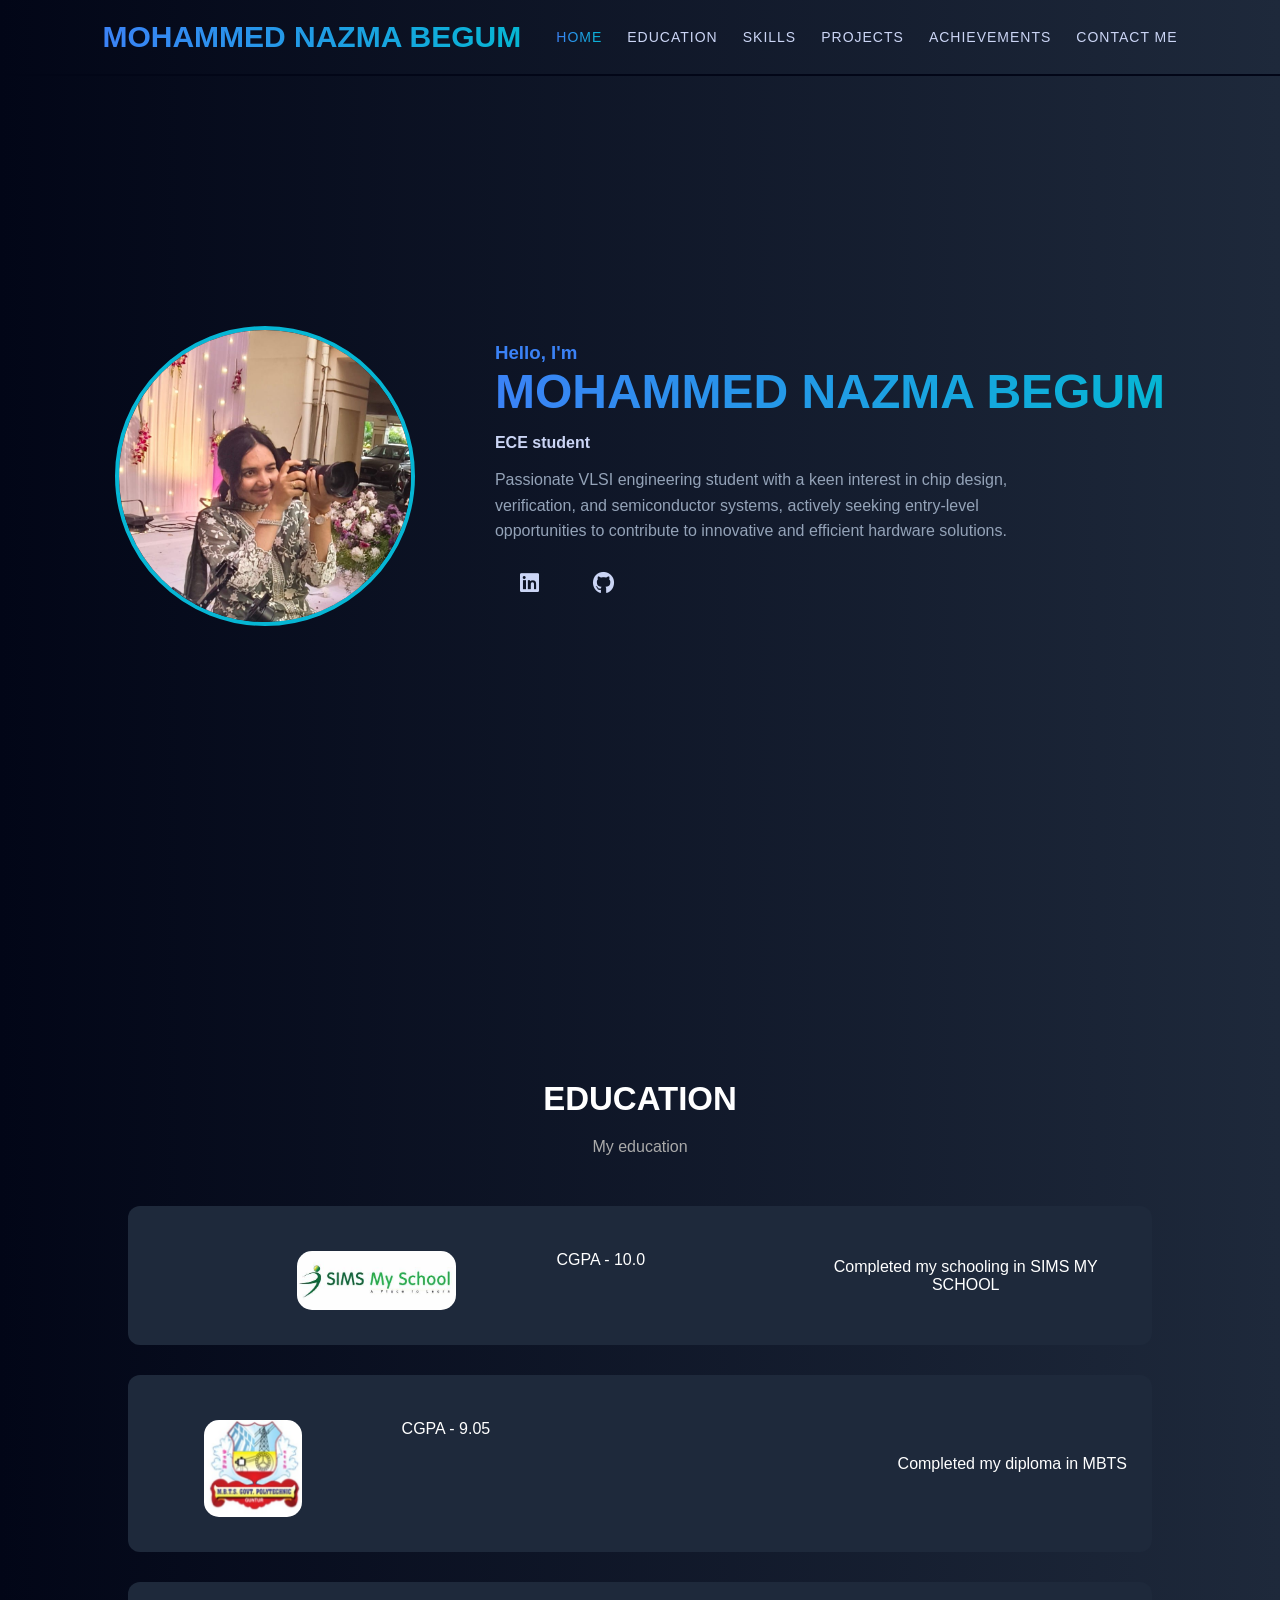
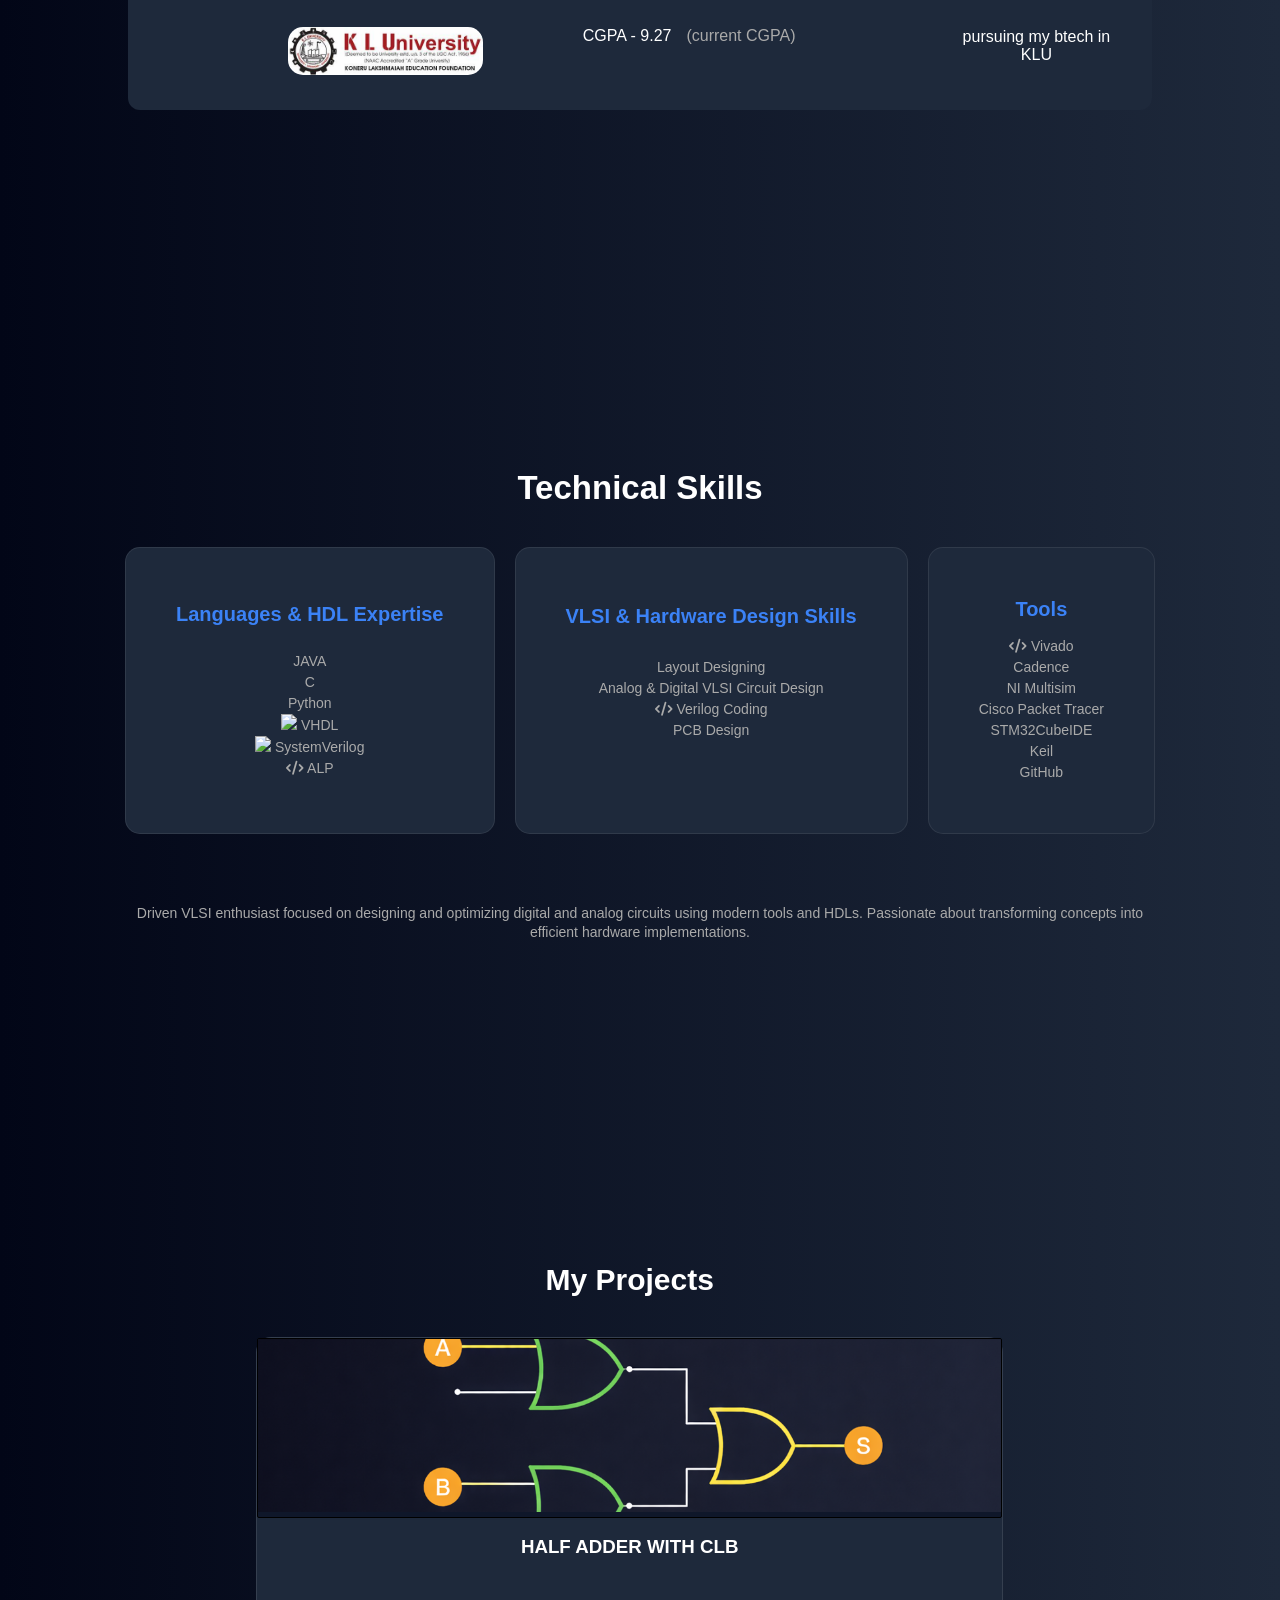
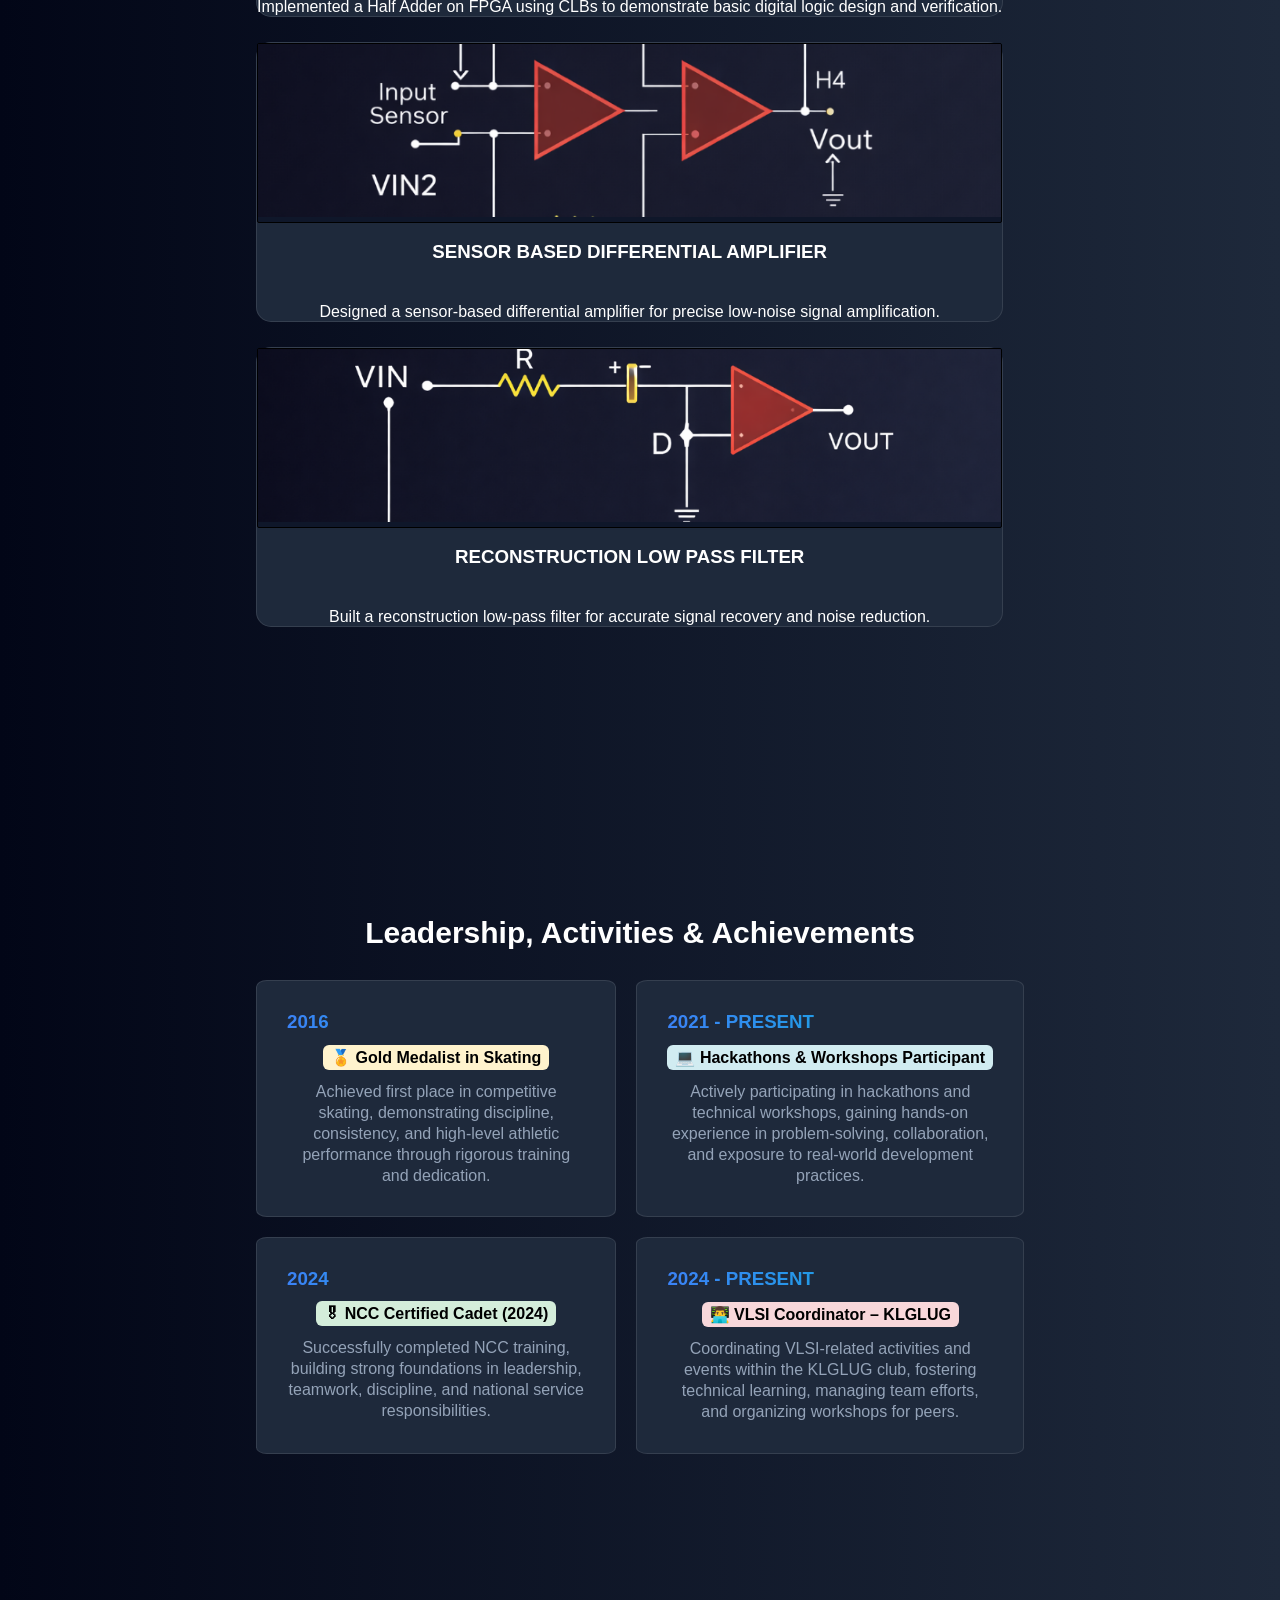
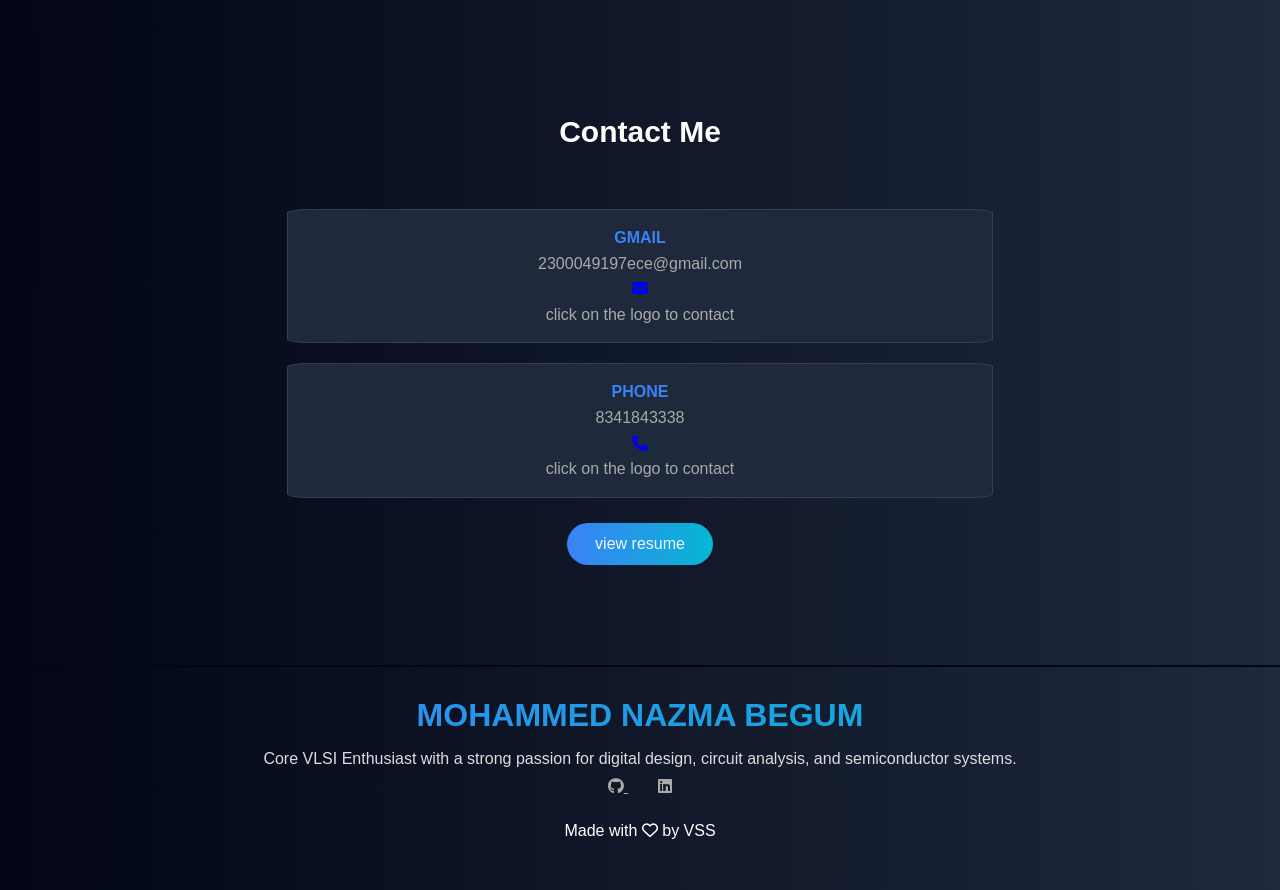
==== nazma_portfolio.html @ 4ebdf6dd "Added all the files" ====
<!DOCTYPE html>
<html lang="en">
<head>
    <meta charset="UTF-8">
    <meta name="viewport" content="width=device-width, initial-scale=1.0">
    <link rel="stylesheet" href="nazma_portfolioo.css">
     <link rel="stylesheet"
    href="https://cdnjs.cloudflare.com/ajax/libs/font-awesome/6.5.0/css/all.min.css">
    <link rel="stylesheet"
    href="https://cdn.jsdelivr.net/gh/devicons/devicon@latest/devicon.min.css">
    <title>Mohammed Nazma Begum</title>
</head>
<body>
<!-- NAVBAR -->
<header class="navbar">
    <div class="logo"><h2>MOHAMMED NAZMA BEGUM</h2></div>
        <ul>
            <li><a href="#access_home"> HOME </a></li>
            <li><a href="#access_education"> EDUCATION </a></li>
            <li><a href="#access_skills"> SKILLS </a></li>
            <li><a href="#access_projects"> PROJECTS </a></li>
            <li><a href="#access_achievements"> ACHIEVEMENTS </a></li>
            <li> <a href="#access_contact"> CONTACT ME </a></li>
        </ul>
    </header>
    
    <!--HOME SECTION -->
    <section id="access_home">
        <section class="home">
            <div class="home-container">
                <div class="home-img"> 
                    <img src="nazma_profile.jpg" alt="profile"> 
                </div>
                <div class="home-text">
                    <h3>Hello, I'm</h3>
                    <h1>MOHAMMED NAZMA BEGUM</h1>
                    <h4>ECE student</h4>
                        <p>
                            Passionate VLSI engineering student with a keen interest in 
                                chip design, verification, and semiconductor systems, actively seeking entry-level opportunities to 
                            contribute to innovative and efficient hardware solutions.
                        </p>
                        <div class="social-icons">
                            <a href="https://www.linkedin.com/in/nazma-begum-mohammed-0b835733a/" target="_main"><i class="fa-brands fa-linkedin"></i></a>
                            <a href="https://github.com/Nazma2005" target="_main"><i class="fab fa-github"></i></a>
                        </div>
                    </div>
            </div>
        </section>
    </section>

    <!--EDUCATION SECTION -->
    <section id="access_education">
        <section class="EDUCATION">
            <div class="education-title"><h2> EDUCATION </h2></div>
            <div class="desc">
                <p>My education</p>
            </div>
            <div class="education-container">
                <!--school-->
                <div class="education-card">
                    <div class="left">
                        <img src="sims my school.jpg" class="education-logo">
                        <br>
                        <p> CGPA - 10.0 </p>
                    </div>
                    <div class="content">
                        <p> Completed my schooling in SIMS MY SCHOOL </p>
                    </div>
                </div>
                <!--diploma-->
                <div class="education-card">
                    <div class="left">
                        <img src="mbts-logo.jpg" class="education-logo">
                        <br>
                           <p> CGPA - 9.05 </p>
                    </div>
                    <div class="content">Completed my diploma in MBTS</div>
                </div>
                <!--BTECH-->
                <div class="education-card">
                    <div class="left">
                        <img src="OIP.jpg" class="education-logo">
                        <br>
                           <p> CGPA - 9.27 </p>
                           <P style="color: #aaa"> (current CGPA) </P>
                    </div>
                    <div class="content">
                        <p> pursuing my btech in KLU </p>
                    </div>
                </div>
            </div>
        </section>
    </section>

    <!--SKILLS SECTION-->
    <section id="access_skills">
        <div class="skills">
                <div class="skills-title"><h2>Technical Skills</h2> </div>
                <div class="skill-container">
                    <!--Languages & HDL Expertise-->
                    <div class="skill-card">
                        <h3>Languages & HDL Expertise</h3>
                        <div class="skill-items">
                            <p><i class="devicon-java-plain colored"></i> JAVA</p>
                                <p><i class="devicon-c-plain colored"></i> C</p>
                                <p><i class="devicon-python-plain colored"></i> Python</p>
                                <p><img src="https://img.icons8.com/color/48/circuit.png" width="20"/> VHDL</p>
<p><img src="https://img.icons8.com/color/48/processor.png" width="20"/> SystemVerilog</p>
<p><i class="fa-solid fa-code"></i> ALP</p>
                        </div>
                    </div>
                    <!--VLSI AND HARDWARE DESIGN SKILLS-->
                    <div class="skill-card">
                        <h3>VLSI & Hardware Design Skills</h3>
                        <div class="skill-items1">
                            <p><i class="devicon-photoshop-plain colored"></i> Layout Designing</p>
<p><i class="devicon-electron-original colored"></i> Analog & Digital VLSI Circuit Design</p>
<p> <i class="fa-solid fa-code"></i> Verilog Coding</p>
<p><i class="devicon-arduino-plain colored"></i> PCB Design</p>
                        </div>
                    </div>
                    <!--TOOLS-->
                    <div class="skill-card">
                        <h3> Tools </h3>
                        <div class="skill-items">
                            <p><i class="fa-solid fa-code"></i> Vivado</p>
<p><i class="devicon-c-plain colored"></i> Cadence</p>
<p><i class="devicon-electron-original colored"></i> NI Multisim</p>
<p><i class="devicon-networkx-plain colored"></i> Cisco Packet Tracer</p>
<p><i class="devicon-embeddedc-plain colored"></i> STM32CubeIDE</p>
<p><i class="devicon-cplusplus-plain colored"></i> Keil</p>
<p><i class="devicon-github-original colored"></i> GitHub</p>
                        </div>
                    </div>
                </div>
                <div class="descskills"><p>
                    Driven VLSI enthusiast focused on designing and optimizing 
                    digital and analog circuits using modern tools and HDLs. Passionate about 
                    transforming concepts into efficient hardware implementations.
                </p></div>
        </div>
    </section>
    <!--PROJECTS SECTION -->
    <section id = "access_projects">
        <div class="projects">
            <h2> My Projects </h2>
            <div class="projects-container">
                <!--Project 1-->
                <div class="project-card">
                    <div class="project-cardimage">
                        <img src="half_adder.png" alt="half_adder">
                    </div>
                    <br>
                    <h3> HALF ADDER WITH CLB </h3>
                    <p>Implemented a Half Adder on FPGA using CLBs to 
                        demonstrate basic digital logic design and verification.</p>
                </div>
                <!--Project 2-->
                <div class="project-card">
                    <div class="project-cardimage">
                        <img src="sensor_based_amplifier.png">
                    </div>
                    <br>
                    <h3>SENSOR BASED DIFFERENTIAL AMPLIFIER</h3>
                    <p>Designed a sensor-based differential 
                        amplifier for precise low-noise signal amplification.</p>
                </div>
                <!--Project 3-->
                <div class="project-card" style="margin-bottom: 200px;">
                    <div class="project-cardimage">
                        <img src="reconstruction_low_pass_filter.png">
                    </div>
                    <br>
                    <h3> RECONSTRUCTION LOW PASS FILTER </h3>
                    <p>
                        Built a reconstruction low-pass filter 
                        for accurate signal recovery and noise reduction.
                    </p>
                </div>
            </div>
        </div>
    </section>
    <!--ACHIEVEMENTS SECTION-->
    <section id="access_achievements">
        <div class="achievements">
            <h2>Leadership, Activities & Achievements</h2>
            <div class="achievements-container">
                <!--achievemnet-1-->
                <div class="achievement-card">
                    <h3> 2016 </h3>
                    <span class="highlight1">🏅 Gold Medalist in Skating</span>
                    <br>
                    <p>Achieved first place in competitive skating, 
                        demonstrating discipline, consistency, and high-level athletic performance 
                        through rigorous training and dedication.
                    </p>
                </div>
                <!--achievement-2-->
                <div class="achievement-card">
                    <h3> 2021 - PRESENT</h3>
                    <span class="highlight2">💻 Hackathons & Workshops Participant </span>
                    <br>
                    <p>Actively participating in hackathons and technical workshops, 
                        gaining hands-on experience in problem-solving, collaboration, 
                        and exposure to real-world development practices.</p>
                </div>
                <div class="achievement-card">
                    <h3>2024</h3>
                    <span class="highlight3"> 🎖 NCC Certified Cadet (2024)</span>
                    <br>
                    <p>
                        Successfully completed NCC training, building strong foundations 
                        in leadership, teamwork, discipline, 
                        and national service responsibilities.
                    </p>
                </div>
                <div class="achievement-card">
                    <h3>2024 - PRESENT</h3>
                    <span class="highlight4">👨‍💻 VLSI Coordinator – KLGLUG </span>
                    <br>
                    <p>
                        Coordinating VLSI-related activities and events within the 
                        KLGLUG club, fostering technical learning, managing team efforts, 
                        and organizing workshops for peers.
                    </p>
                </div>
            </div>
        </div>
    </section>
    <!--CONTACT ME-->
    <section id="access_contact">
        <div class="contact">
            <h2>Contact Me</h2>
            <div class="contactcontainer">
                <div class="contact-card">
                    <div class="contact-details">
                        <h4>GMAIL</h4>
                        <p style="color: #aaa;">2300049197ece@gmail.com </p>
                    </div>
                    <a href="mailto:2300049197ece@gmail.com" target="_blank" class="real-contact">
                        <i class="fa-solid fa-envelope"></i>
                    </a>
                    <br>
                    <p style="color: #aaa;">click on the logo to contact</p>
                </div>
                <div class="contact-card">
                    <div class="contact-details">
                        <h4>PHONE</h4>
                        <p style="color: #aaa">8341843338</p>
                    </div>
                    <a href="tel:8341843338" target="_blank" class="real-contact">
                        <i class="fa-solid fa-phone"></i>
                    </a>
                    <br>
                    <p style="color: #aaa;">click on the logo to contact</p>
                </div>
            </div>
            <a href="nazma.pdf" target="_blank" class="view-resume">view resume</a>
        </div>
    </section>
    
    <!--FOOTER SECTION-->
    <section class="footer">
        <div class="footer-content">
            <h3>MOHAMMED NAZMA BEGUM</h3>
            <P>Core VLSI Enthusiast with a strong passion for digital design, circuit analysis, 
                and semiconductor systems.</P>
                <a href="https://github.com/Nazma2005" class="footer-link" target="_blank">
                     <i class="fa-brands fa-github"></i>
                </a>
                <a href="https://www.linkedin.com/in/nazma-begum-mohammed-0b835733a/" target="_blank" class="footer-link">
                    <i class="fa-brands fa-linkedin"></i>
                </a>
        </div>
        <div class="finishing-touch">
            <p> Made with <i class="fa-regular fa-heart"></i> by VSS </p>
        </div>
    </section>


    <script src="script.js"></script>
</body>
</html>
---- nazma_portfolioo.css ----
* {
    margin: 0;
    padding: 0;
    font-family: Arial, Helvetica, sans-serif;
    box-sizing: border-box;
    /* color: white; */
}

/* img {
    max-width: 100%;
    height: auto;
    display: block;
} */

html, body {
    overflow-x: hidden; /* Prevents horizontal scrolling */
    width: 100%;
}

body {
    padding-top: 100px; /*padding top for each page*/
    background: linear-gradient(90deg, #020617, #1e293b);
    color: white;
    min-height: 100vh;
}

.navbar {
    position: fixed;
    top: 0;
    left: 0;
    width: 100%;
    justify-content: space-between;
    display: flex;
    align-items: center;
    padding: 20px 8%;
    border-bottom:2px solid #020617;
    margin-right: auto;
}

.logo {
    /* margin-bottom: 35px; */
    font-size: 20px;
    font-weight: bold;
    background: linear-gradient(90deg,#3b82f6,#06b6d4);
    -webkit-background-clip: text;
    -webkit-text-fill-color: transparent;
    white-space: nowrap;
}

.navbar ul {
    display: flex;
    list-style: none;
    gap: 25px;
    font-size: 14px;
}

.navbar ul a {
    text-decoration: none;
    color: #cbd5f5;
    white-space: nowrap;
    letter-spacing: 1px;
}

.navbar ul a:hover {
    background: linear-gradient(90deg,#3b82f6,#06b6d4);
    -webkit-background-clip: text;
    -webkit-text-fill-color: transparent;
    /* transition: 1s; */
}


/* HOME */
.home {
    height: 95vh;
    display: flex;
    align-items: center;
    justify-content: center;/*justofying all the content in .home*/
    /* gap: 80px;
    padding: 40px; */
}
.home-container {
   display: flex;
   align-items: center;
   gap: 80px;
   padding: 40px;
   margin-bottom: 100px;
   /* padding-bottom: 120px; */
   /* padding-left: 180px; */
   /* line-height: 1.6; */
}
.home-img img {
    height: 300px;
    width: 300px;
    object-fit: cover;
    border: 4px solid #06b6d4;
    border-radius: 50%;
}
.home-text h3{
    color: #3b82f6;
    margin-top: 10px;
}
.home-text h1 {
    font-size: 48px;
    margin-bottom: 15px;
    background: linear-gradient(90deg,#3b82f6,#06b6d4);
    -webkit-background-clip: text;
    -webkit-text-fill-color: transparent;
}
.home-text h4 {
    color: #cbd5f5;
    margin-bottom: 15px;
}
.home-text p {
    color: #94a3b8;
    line-height: 1.6;
    max-width: 520px;
    /* margin-bottom: 15px; */
}
.social-icons a {
    display: inline;
    gap: 50px;
    margin-left: 25px;
    margin-right: 25px;
    padding-top: 20%; 
    font-size: 22px;
    color: #cbd5f5;
    margin-top: 50px;
    line-height: 3.6;
    transition: 0.4s;
}
.social-icons a:hover {
    color: #06b6d4;
    transform: scale(2.1);
}

/*EDUCATION*/
#access_education {
    height: 100vh;
    justify-content: center;
    display: flex;
    align-items: center;
}
.EDUCATION {
    /* height: auto; */
    padding: 80px 10%;
    text-align:center;
    /* margin-bottom: auto; */
}
.education-title {
    font-size: 22px;
    margin-bottom: 20px;
}
.education-title:hover {
    color: #06b6d4;
    transition: 0.6s;
    transform: scale(1.1);
}
.desc {
    font-size: 16px;
    color: #aaa;
    margin-bottom: 50px;
}
.education-container {
    display: grid; /*every container will be aligned vertically*/
    gap: 10px;
    grid-template-columns: repeat(1,1fr); /*coloumn wise count of cards*/
}
.education-card {
    display: flex;
    align-items: center;
    justify-content: space-between;
    background-color: #1e293b;
    padding: 15px 25px;
    line-height: 1.1;
    gap: 15px;
    margin-bottom: 20px;
    border-radius: 12px;
}
.education-card:hover {
    transform: translateY(-6px);
    box-shadow: 0 0 6px #3b82f6;
    transition: 0.6s;
}
.left {
    display: flex;
    justify-content: center;
    text-align: center;
    gap: 15px;
    margin-top: 30px;
}
.education-logo {
    display: left;
    border-radius: 15px;
    object-fit: cover;
    height: 25%;
    width: 25%;
    margin-bottom: 20px;
    margin-right: 70px;
}
/* SKILLS SECTION */
#access_skills {
    height: 100vh;              /* full screen */
    display: flex;
    align-items: center;        /* vertical center */
    justify-content: center;
    margin-bottom: 100px;
}

.skills {
    padding: 80px 20%;
    text-align: center;
    /* margin-bottom: 200px; */
}
/* .skills { */
    /* font-size: 36px;
    margin-bottom: 50px;
    color: white;
} */
.skill-container {
    display: flex;
    gap: 20px;
    justify-content: center;
}
.skills-title {
    font-size: 22px;
    position: relative;
    margin-bottom: 40px;
    text-align: center;
}
.skills-title:hover {
    color: #06b6d4;
    transition: 0.6s;
    transform: scale(1.1);
}
.skill-card {
    white-space: nowrap;
    display: grid;
    align-items: center;
    background-color: #1e293b;
    padding: 50px;
    border-radius: 15px;
    border: 1px solid rgba(255, 255, 255, 0.08);
    /* justify-content: space-between; */
}
.skill-card:hover {
    transform: translate(-6px);
    box-shadow: 0 0 6px #3b82f6;
    transition: 0.6s;
}
.skill-card h3 {
    color: #3b82f6;
    margin-bottom:15px;
    white-space: nowrap;
    font-size: 20px;
}
.skill-items {
    color: #aaa;
    font-size: 14px;
    font-weight: 450;
    text-shadow: #aaa;
    text-align: center;
    justify-content: space-between;
    line-height: 1.5;
}
.skill-items1 {
    color: #aaa;
    font-size: 14px;
    font-weight: 450;
    text-shadow: #aaa;
    text-align: center;
    justify-content: space-between;
    line-height: 1.5;
    margin-bottom: 35px;
}
.descskills {
    margin-top: 70px;
    color: #aaa;
    line-height: 1.3;
    font-size: 14px;
}
/* PROJECTS SECTION */
#access_projects {
    height: 120vh;
    align-items: center;
    justify-self: center;
    display: flex;
}
.projects {
    padding: 80px 20%;
    text-align: center;
}
.projects h2 {
    margin-top: 100px;
    margin-bottom: 40px;
    font-size: 30px;
}
.projects h2:hover {
    color: #06b6d4;
    transform: scale(1.1);
    transition: 0.6s;
}
.projects-container {
    display: grid;
    gap: 25px;
    grid-template-columns: repeat(1,1fr);
}
.project-cardimage {
    padding: 80px;
}
.project-card {
    background: #1e293b;
    padding-top: 0px;
    border: 1px solid rgba(255,255,255,0.1);
    border-radius: 15px;
    transition: 0.3s;
}
.project-card h3 {
    margin-bottom: 40px;
}
.project-cardimage {
    padding: 0px;
    width: 100%;
    height: 180px;              /* fixed height */
    overflow: hidden;           /* hides overflow */
    border-radius: 2px;
    border: 1px solid black;
    display: flex;
    align-items: center;
    justify-content: center;
    background-color: #0f172a;  /* optional dark bg */
}
.project-cardimage img {
    margin-top: 30px;  
    margin-bottom: 40px; 
    width: 100%;
    height: 100%;
    object-fit: cover;  
}
/* ACHIEVEMENTS SECTION */
#access_achievements {
    height: 100vh;
    /* margin-top: 180px; */
    display: flex;
    justify-content: center;
    align-items: center;
}
.achievements {
    text-align: center;
    padding: 80px 20%;
}
.achievements h2 {
    font-size: 30px;
    margin-bottom: 30px;
}
.achievements h2:hover {
    color: #06b6d4;
    transform: scale(1.1);
    transition: 0.6s;
}
.achievements-container {
    display: grid;
    gap: 20px;
    grid-template-columns: repeat(2,2fr);
}
.achievement-card {
    background-color: #1e293b;
    border: 1px solid rgba(255,255,255,0.1);
    border-radius: 3%;
    padding: 30px;
}
.achievement-card:hover {
    transform: translateY(-6px);
    box-shadow: 0 0 6px #3b82f6;
    transition: 0.6s;
}
.achievement-card h3 {
    background: linear-gradient(90deg,#3b82f6,#06b6d4);
    -webkit-background-clip: text;
    -webkit-text-fill-color: transparent;
    margin-bottom: 15px;
    text-shadow:#06b6d4;
    text-align: left;
}
.highlight1 {
  white-space: nowrap; 
  font-weight: 700; 
  color: black;
  background-color: #fff3cd; /* light yellow */
  padding: 4px 8px;
  border-radius: 6px;
  
}
.highlight2 {
  white-space: nowrap; 
  font-weight: 700; 
  color: black;
  background-color: #d1ecf1; /* light blue */
  padding: 4px 8px;
  border-radius: 6px;
}

.highlight3 {
  white-space: nowrap;  
  font-weight: 700;
  color: black;
  background-color: #d4edda; /* light green */
  padding: 4px 8px;
  border-radius: 6px;
}
.highlight4 {
  white-space: nowrap;  
  font-weight: 700;
  color: black;
  background-color: #f8d7da; /* light red */
  padding: 4px 8px;
  border-radius: 6px;
}
.achievement-card p {
    color: #94a3b8;
    margin-top: 15px;
    line-height: 1.3;
}
/* CONTACT ME */
#access_contact {
    height: 70vh;
    display: flex;
    justify-content: center;
}
.contact {
    text-align: center;
    padding: 80px 20%;
}
.contact h2 {
    font-size: 30px;
    margin-bottom: 60px;
}
.contact h2:hover {
    color: #06b6d4;
    transform: scale(1.1);
    transition: 0.6s;
}
.contactcontainer {
    display: grid;
    gap: 20px;
    grid-template-columns: repeat(1,1fr);
    margin-bottom: 25px;
}
.contact-card {
    line-height: 1.6;
    color: #3b82f6;
    background-color: #1e293b;
    padding-left: 250px;
    padding-top: 15px;
    padding-bottom: 15px;
    padding-right: 250px;
    border: 1px solid rgba(255,255,255,0.1);
    border-radius: 3%;
}
.contact-card a:hover {
    color: #d1ecf1;
    transform: scale(1.1);
    transition: 0.6s;
}
.view-resume {
    display: inline-block;
    text-decoration: none;
    color: aliceblue;
    background: linear-gradient(90deg,#3b82f6,#06b6d4);
    /* margin-top: 50px; */
    padding: 12px 28px;
    border-radius: 25px;
    /* padding-left: 0px; */
}
.view-resume:hover {
    transform: scale(1.1);
    transition: 0.6s;
}
/* Footer Section */
.footer {
    display: grid;
    align-items: center;
    text-align: center;
    border-top: 2px solid #020617;
    margin-bottom: 30px;
    padding: 20px;
    position: relative;
}
.footer-content {
    font-weight: 300;
    color: #ddd;
    line-height: 1.8;
}
.footer-content h3 {
    font-size: 32px;
    font-weight: 700;
     background: linear-gradient(90deg,#3b82f6,#06b6d4);
    -webkit-background-clip: text;
    -webkit-text-fill-color: transparent;
}
.footer-link {
    color: #aaa;
    padding: 15px;
}
.footer-link:hover {
    color: #06b6d4;
}
.finishing-touch {
    font-weight: 450;
    margin-top: 20px;
}
/* scrolling effect */
.navbar ul a.active {
    background: linear-gradient(90deg,#3b82f6,#06b6d4);
    -webkit-background-clip: text;
    -webkit-text-fill-color: transparent;
    /* border-bottom: 2px solid #06b6d4; */
}
/*MEDIA QUERIES*/
/* ============================================================
   MEDIA QUERIES — RESPONSIVE DESIGN
   Breakpoints:
   - ≤1024px : Tablets / small laptops
   - ≤768px  : Large phones / portrait tablets
   - ≤480px  : Small phones
   ============================================================ */
/* ----------------------------------------------------------
   TABLET (≤1024px)
   Slightly tighten paddings, shrink the profile image,
   and let the skills cards stack when there's less room.
   ---------------------------------------------------------- */
@media (max-width: 1024px) {

  /* Reduce heavy horizontal padding on content sections */
  .skills,
  .projects,
  .achievements,
  .contact {
    padding: 60px 8%;
  }

  /* Profile image — slightly smaller on tablets */
  .navbar {
    flex-direction: column;
    align-items: flex-start;
    padding: 15px 5%;
    gap: 10px;
  }
  .navbar ul {
    display: flex;
    /* flex-wrap: wrap;        links wrap instead of overflowing */
    gap: 20px;
    font-size: 20px;
  }
 
  .home-img img {
    height: 240px;
    width: 240px;
  }

  /* Headline font slightly smaller */
  .home-text h1 {
    font-size: 38px;
  }

  .education-card {
    flex-direction: column;
    align-items: flex-start;
    padding: 20px;
  }
  .education-logo {
    width: 100px;
    height: 100px;
    margin-right: 0;
    margin-bottom: 10px;
  }
  .left {
    flex-direction: column;
    align-items: flex-start;
    margin-top: 10px;
  }
  #access_education {
    height: auto;         /* let it grow with content */
    padding: 40px 0;
  }
  .EDUCATION {
    padding: 40px 5%;
  }

  /* Skills cards: 2 columns instead of 3 */
  .skill-container {
    flex-wrap: wrap;
  }
  .skill-card {
    flex: 1 1 calc(50% - 20px); /* two per row */
    padding: 35px 25px;
  }

  /* Contact card: reduce the big left/right padding */
  .contact-card {
    padding-left: 80px;
    padding-right: 80px;
  }

  /* Achievements: keep 2-column grid, just smaller gap */
  .achievements-container {
    gap: 15px;
  }
}
/* ----------------------------------------------------------
   LARGE PHONES / PORTRAIT TABLET (≤768px)
   Stack everything vertically, open up the navbar into
   a wrapping layout, and scale text down.
   ---------------------------------------------------------- */
@media (max-width: 768px) {

  /* ---- NAVBAR ---- */
  /* Stack logo above the nav links */
  .navbar {
    flex-direction: column;
    align-items: flex-start;
    padding: 15px 5%;
    gap: 10px;
  }
  .navbar ul {
    flex-wrap: wrap;        /* links wrap instead of overflowing */
    gap: 12px;
    font-size: 12px;
  }

  /* More body top padding because the navbar is now taller */
  body {
    padding-top: 130px;
  }

  /* ---- HOME ---- */
  /* Stack photo above text */
  .home {
    height: 75vh;
  }
  .home-container {
    flex-direction: column;
    text-align: center;
    gap: 30px;
    padding: 20px;
    margin-bottom: 40px;
  }
  .home-img img {
    height: 200px;
    width: 200px;
  }
  .home-text h1 {
    font-size: 28px;
  }
  .home-text p {
    max-width: 100%;  /* paragraph stretches full width when stacked */
  }
  .social-icons a {
    margin-left: 12px;
    margin-right: 12px;
    font-size: 20px;
    line-height: 2.5;
  }

  /* ---- EDUCATION ---- */
  /* Stack logo + text vertically inside each card */

  .education-card {
    flex-direction: column;
    align-items: flex-start;
    padding: 20px;
  }
  .education-logo {
    width: 60px;
    height: 60px;
    margin-right: 0;
    margin-bottom: 10px;
  }
  .left {
    flex-direction: column;
    align-items: flex-start;
    margin-top: 10px;
  }
  #access_education {
    height: auto;         /* let it grow with content */
    padding: 40px 0;
  }
  .EDUCATION {
    padding: 40px 5%;
  }

  /* ---- SKILLS ---- */
  /* All skill cards in one column */
  .skill-container {
    flex-direction: column;
  }
  .skill-card {
    flex: 1 1 100%;
    padding: 30px 20px;
    white-space: normal; /* allow text to wrap on small screens */
  }
  #access_skills {
    height: auto;
    padding: 40px 0;
  }
  .skills {
    padding: 40px 5%;
  }
  .descskills {
    margin-top: 30px;
  }

  /* ---- PROJECTS ---- */
  #access_projects { 
    height: 150vh;
    padding: 40px 0;
  }
  .projects {
    /* margin-top: 50px; */
    padding: 40px 5%;
  }
  .projects h2 {
    margin-top: 20px;
  }

  /* ---- ACHIEVEMENTS ---- */
  /* Switch to single column so cards aren't squeezed */
  .achievements-container {
    grid-template-columns: 1fr;
  }
  #access_achievements {
    height: auto;
    padding: 40px 0;
  }
  .achievements {
    padding: 40px 5%;
  }

  /* ---- CONTACT ---- */
  /* Remove the enormous fixed padding on contact cards */
  .contact-card {
    padding: 20px 5%;
  }
  #access_contact {
    height: auto;
    margin-bottom: 80px;
    padding: 40px 0;
  }
  .contact {
    padding: 40px 5%;
  }
  .contact h2 {
    margin-bottom: 30px;
  }

  /* ---- FOOTER ---- */
  .footer-content h3 {
    font-size: 22px;
  }
}


/* 
   SMALL PHONES (≤480px)
   Fine-tune sizes for the smallest screens.
    */
@media (max-width: 480px) {

  /* ---- NAVBAR ---- */
  .logo {
    font-size: 15px;      /* prevent long name from overflowing */
  }
  .navbar ul {
    gap: 8px;
    font-size: 11px;
  }
  body {
    padding-top: 150px;   /* navbar wraps further on very small screens */
  }

  /* ---- HOME ---- */
  .home {
    height: 80vh;
  }
  .home-img img {
    height: 160px;
    width: 160px;
  }
  .home-text h1 {
    font-size: 22px;
  }
  .home-text h4 {
    font-size: 14px;
  }

  /* ---- HIGHLIGHTS (badge labels) ---- */
  /* Allow badge text to wrap so it doesn't overflow the card */
  .highlight1,
  .highlight2,
  .highlight3,
  .highlight4 {
    white-space: normal;
    display: inline-block;
  }

  /* EDUCATION LOGOS */

  #access_education {
    height: auto;
  }

  .education-logo {
    height: 70%;
    width: 100%;
    object-fit: cover;
  }
  /* ---- SECTION TITLES ---- */
  .education-title h2,
  .skills-title h2,
  .projects h2,
  .achievements h2,
  .contact h2 {
    font-size: 20px;
  }

  /* ---- SKILL CARDS ---- */
  .skill-card {
    padding: 20px 15px;
  }
  .skill-card h3 {
    font-size: 16px;
  }

  /* ---- CONTACT CARD ---- */
  #access_contact { 
    height: 55vh;
  }
  .contact-card {
    padding: 18px;
    font-size: 14px;
  }

  /* ---- FOOTER ---- */
  .footer-content h3 {
    font-size: 18px;
  }
  .finishing-touch {
    font-size: 13px;
  }
}
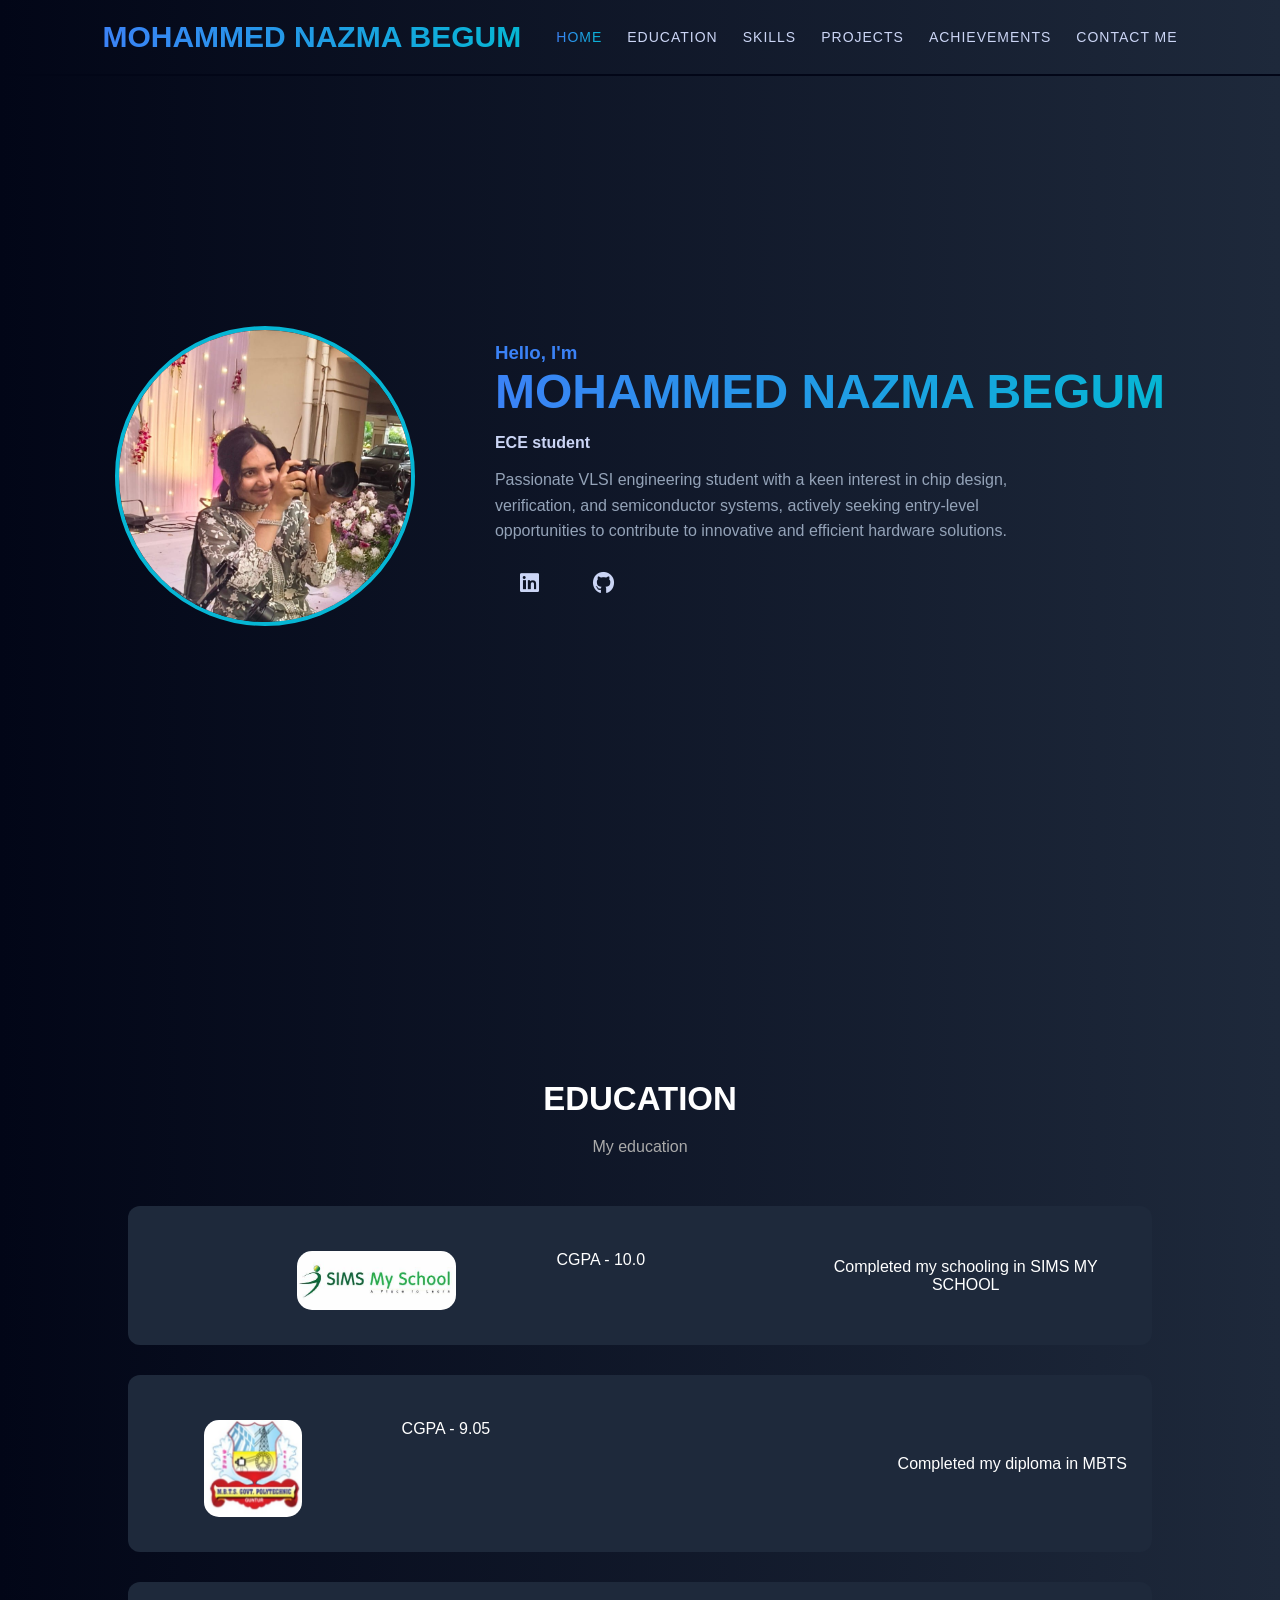
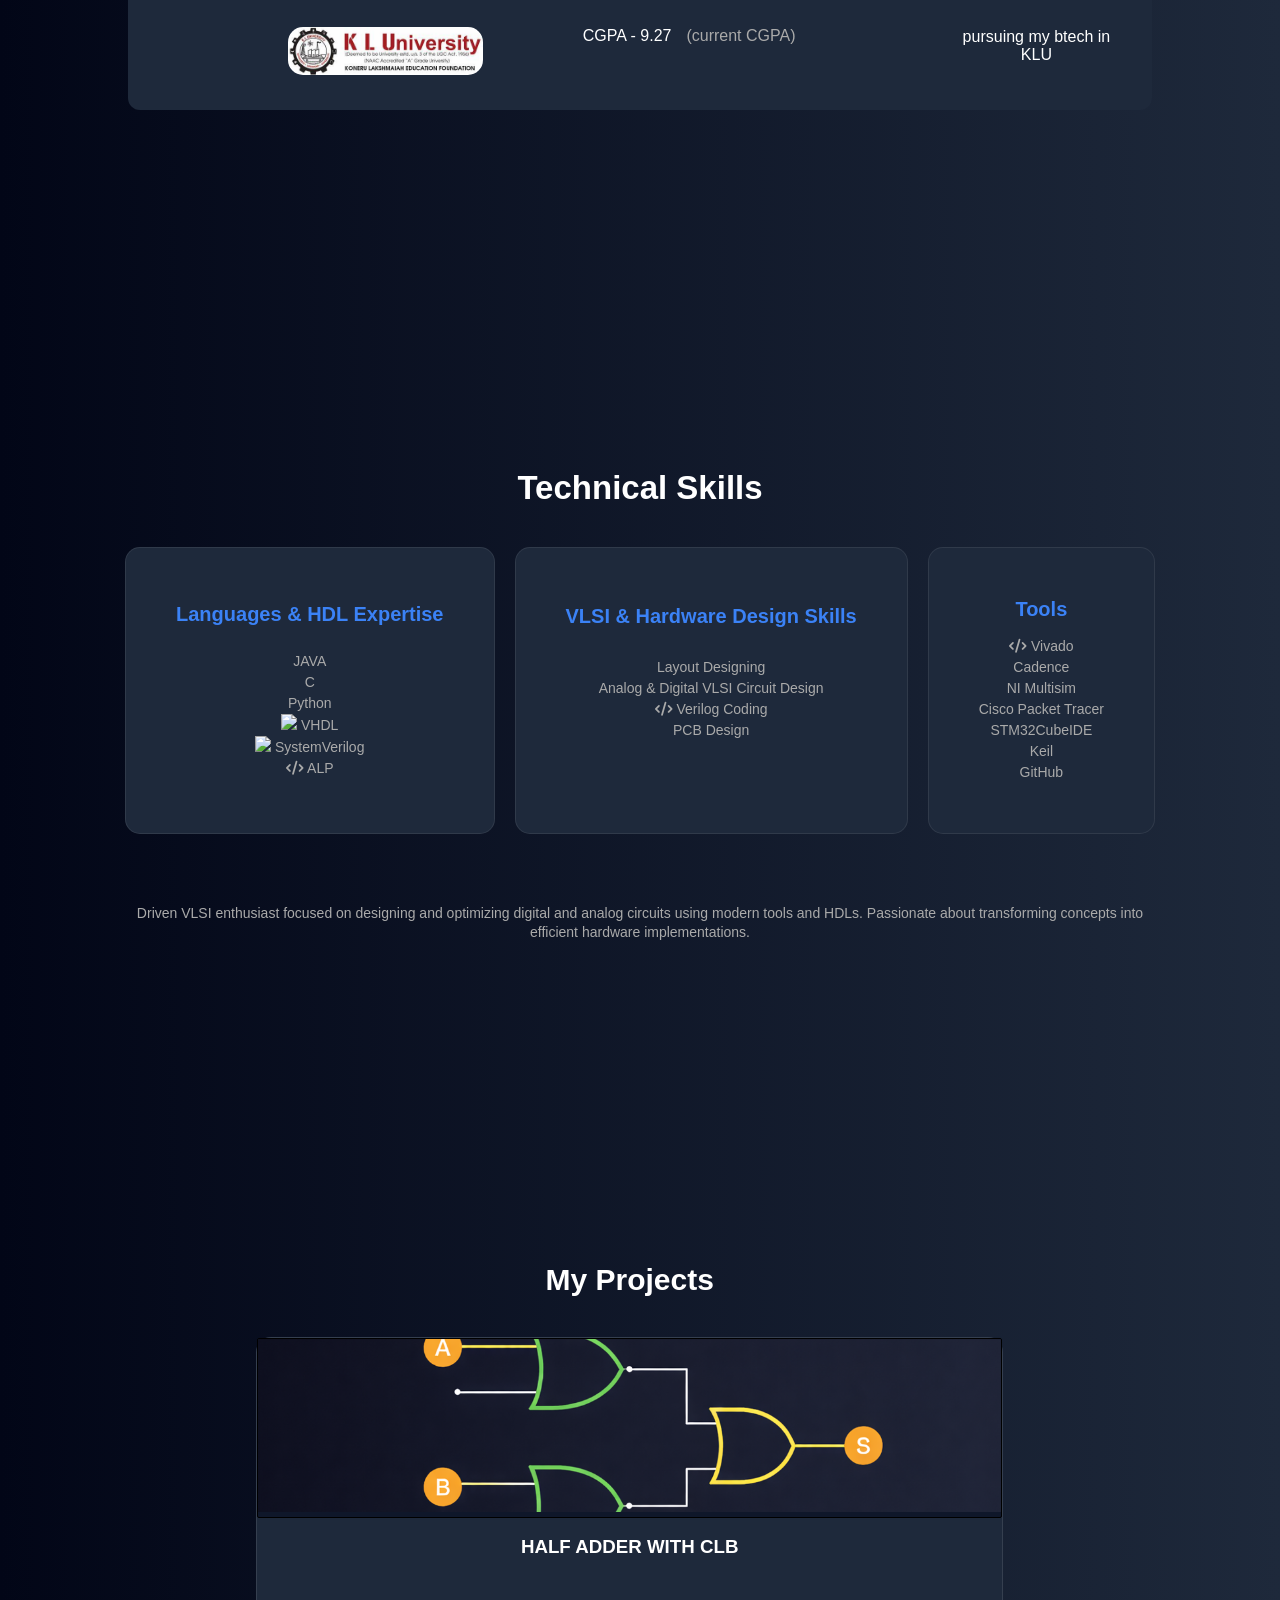
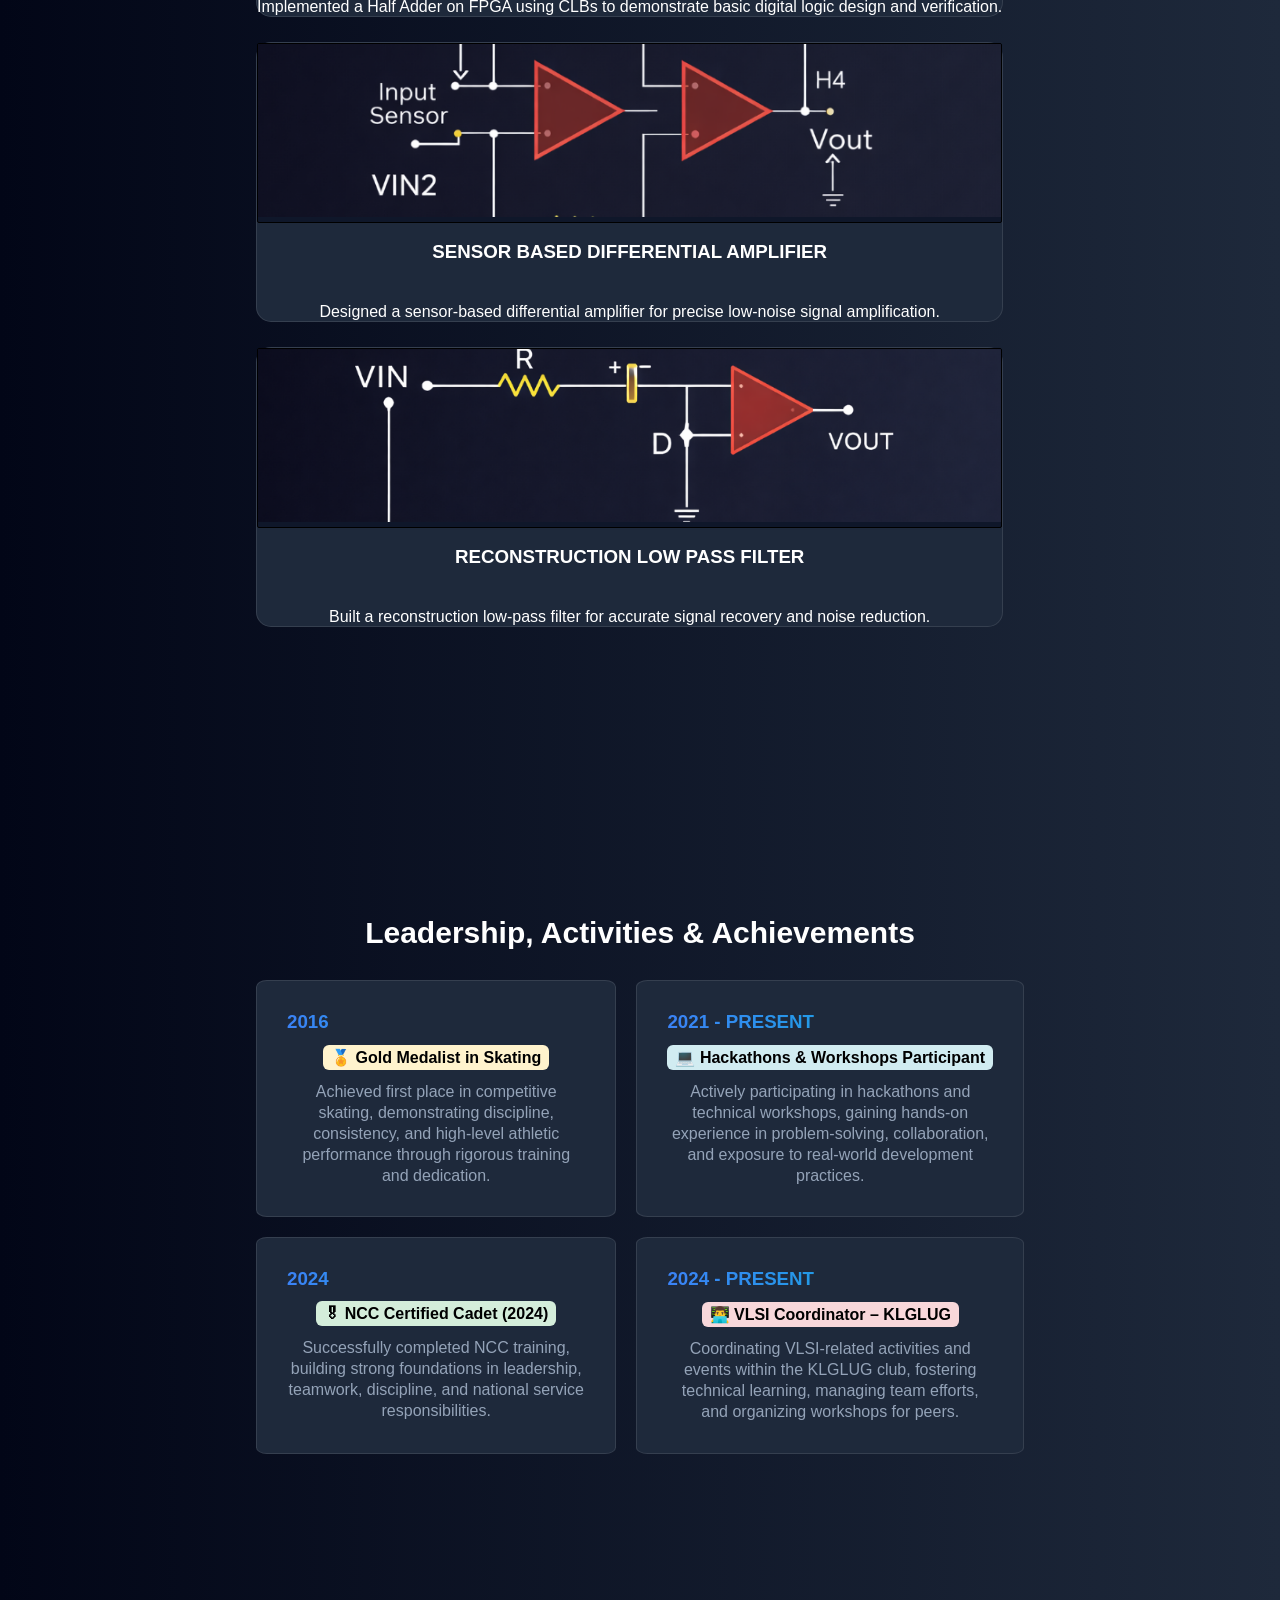
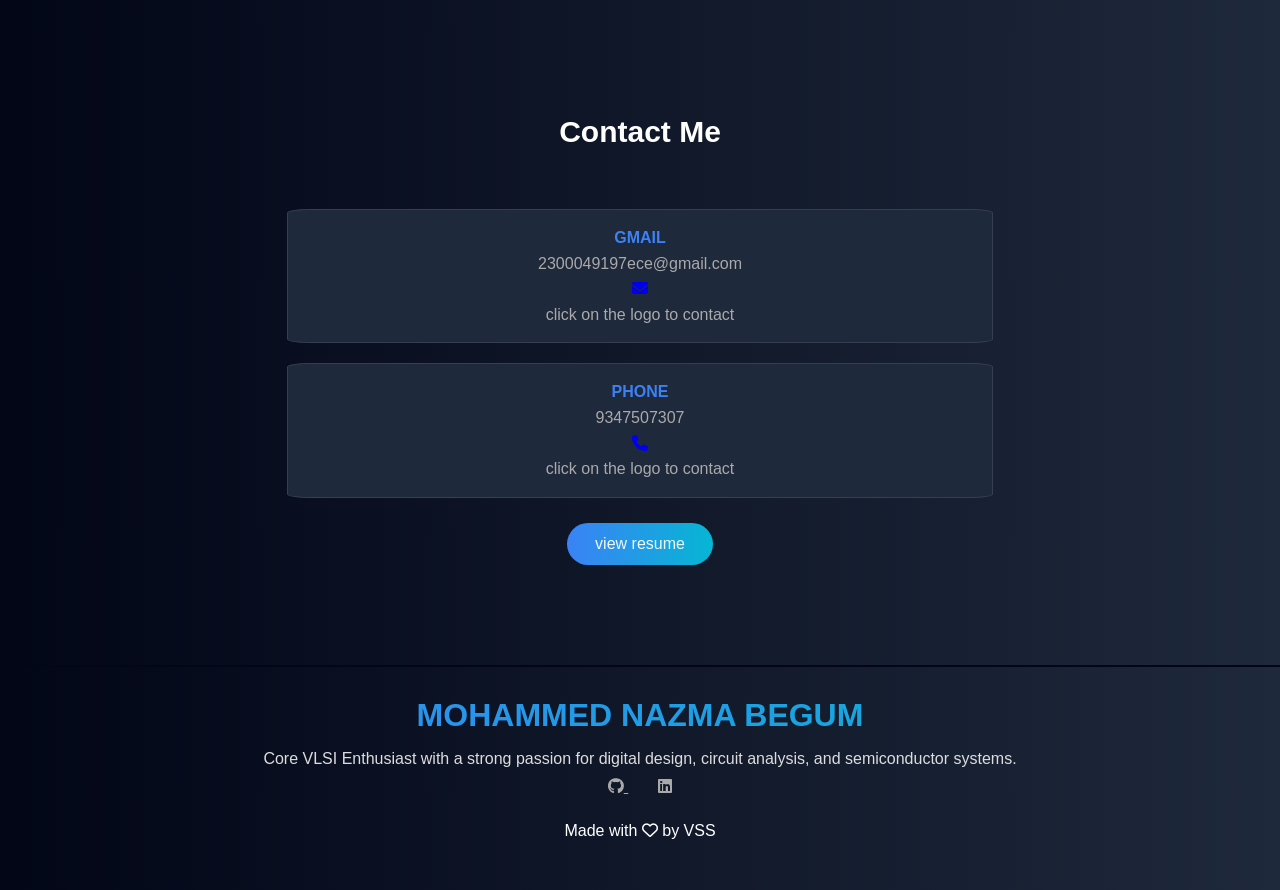
==== commit ac1f1839: "changed the title and mobile number" ====
--- a/nazma_portfolio.html
+++ b/nazma_portfolio.html
@@ -8,7 +8,7 @@
     href="https://cdnjs.cloudflare.com/ajax/libs/font-awesome/6.5.0/css/all.min.css">
     <link rel="stylesheet"
     href="https://cdn.jsdelivr.net/gh/devicons/devicon@latest/devicon.min.css">
-    <title>Mohammed Nazma Begum</title>
+    <title>MohammedNazmaBegumKLUniversity</title>
 </head>
 <body>
 <!-- NAVBAR -->
@@ -247,9 +247,9 @@
                 <div class="contact-card">
                     <div class="contact-details">
                         <h4>PHONE</h4>
-                        <p style="color: #aaa">8341843338</p>
-                    </div>
-                    <a href="tel:8341843338" target="_blank" class="real-contact">
+                        <p style="color: #aaa">9347507307</p>
+                    </div>
+                    <a href="tel:9347507307" target="_blank" class="real-contact">
                         <i class="fa-solid fa-phone"></i>
                     </a>
                     <br>
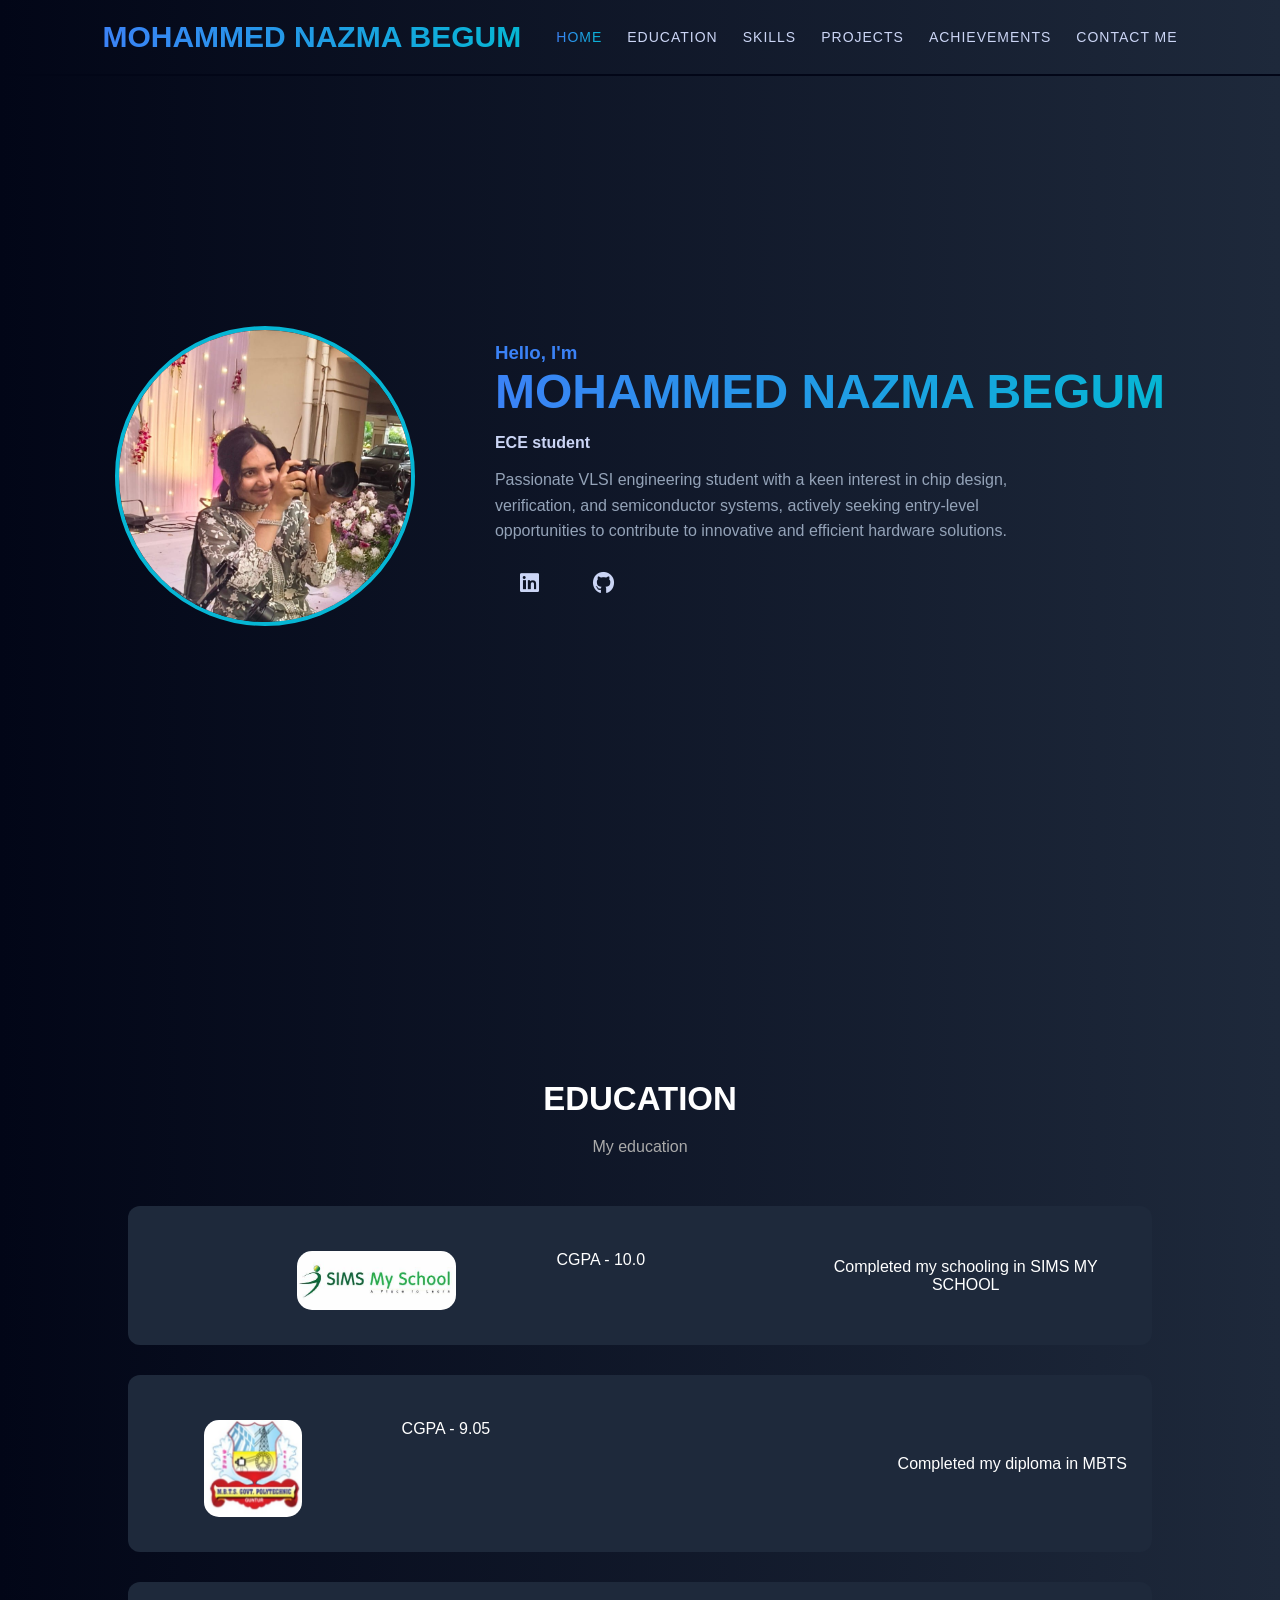
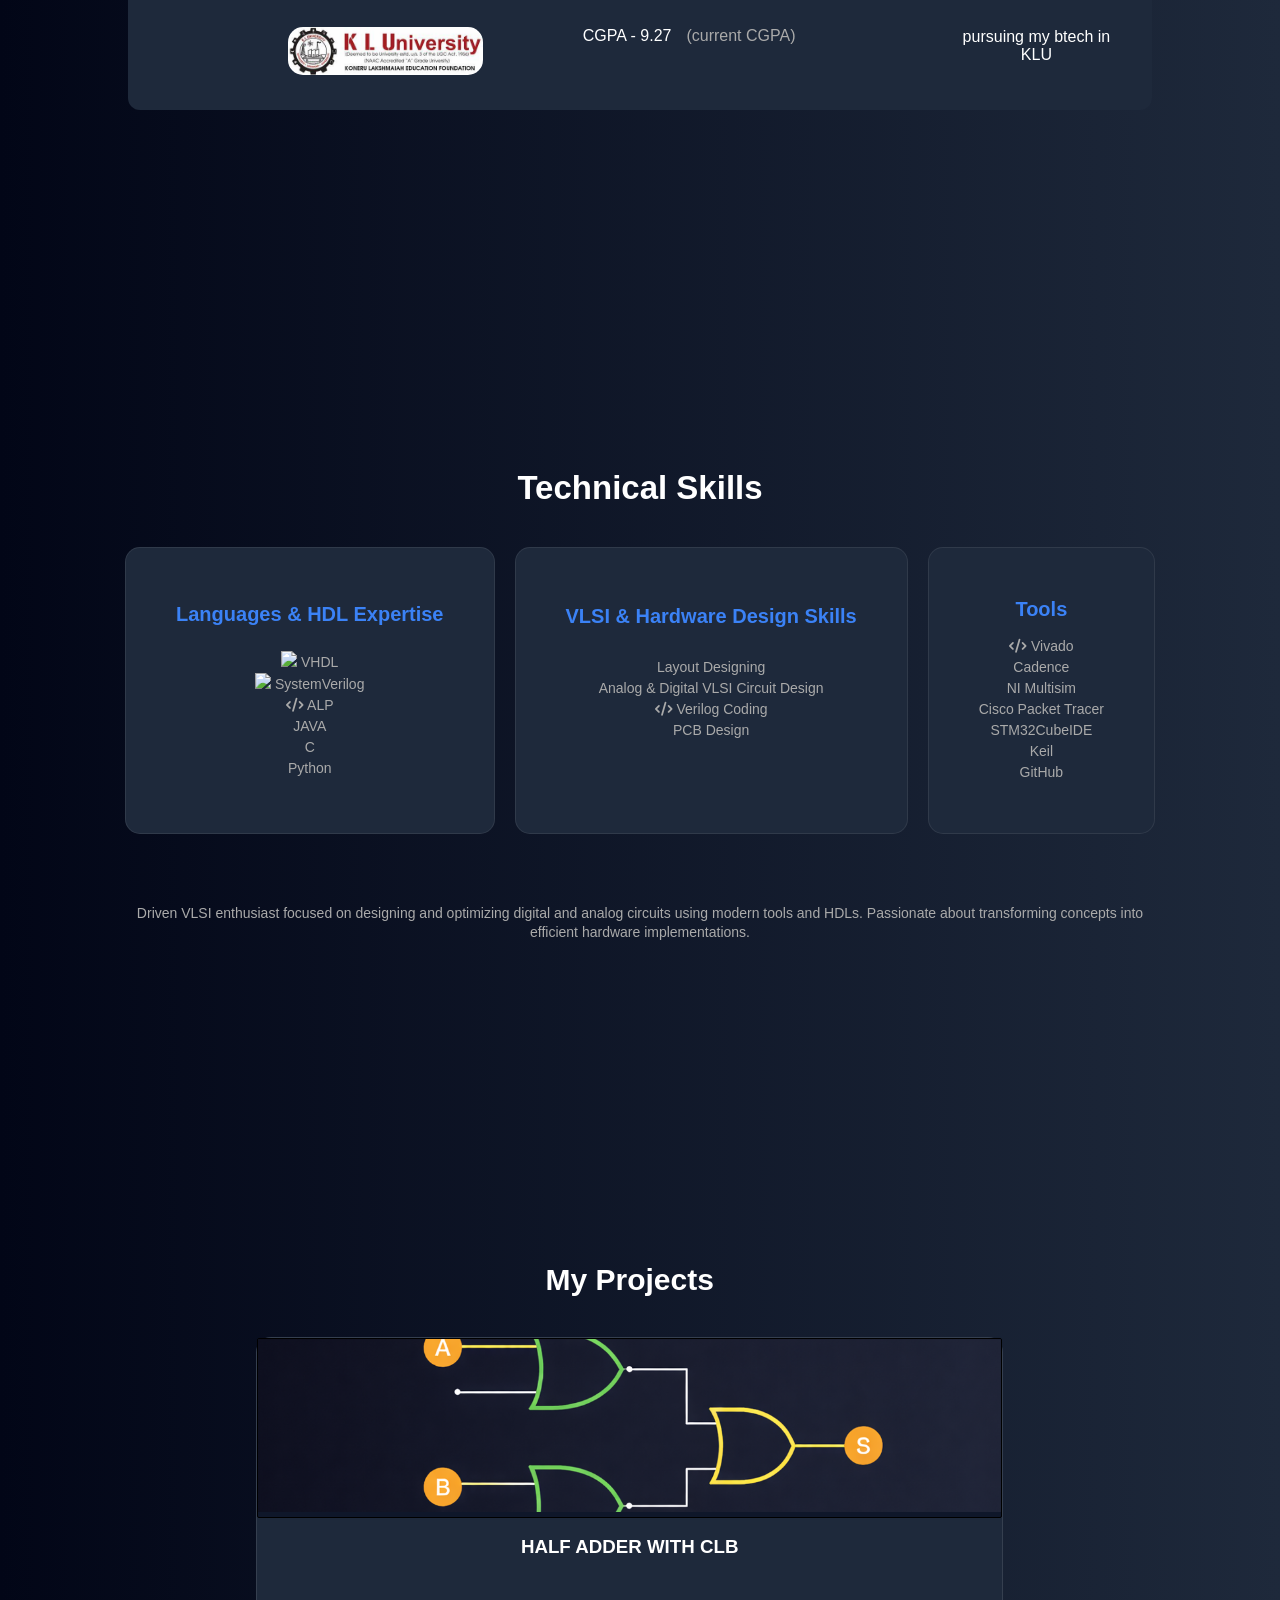
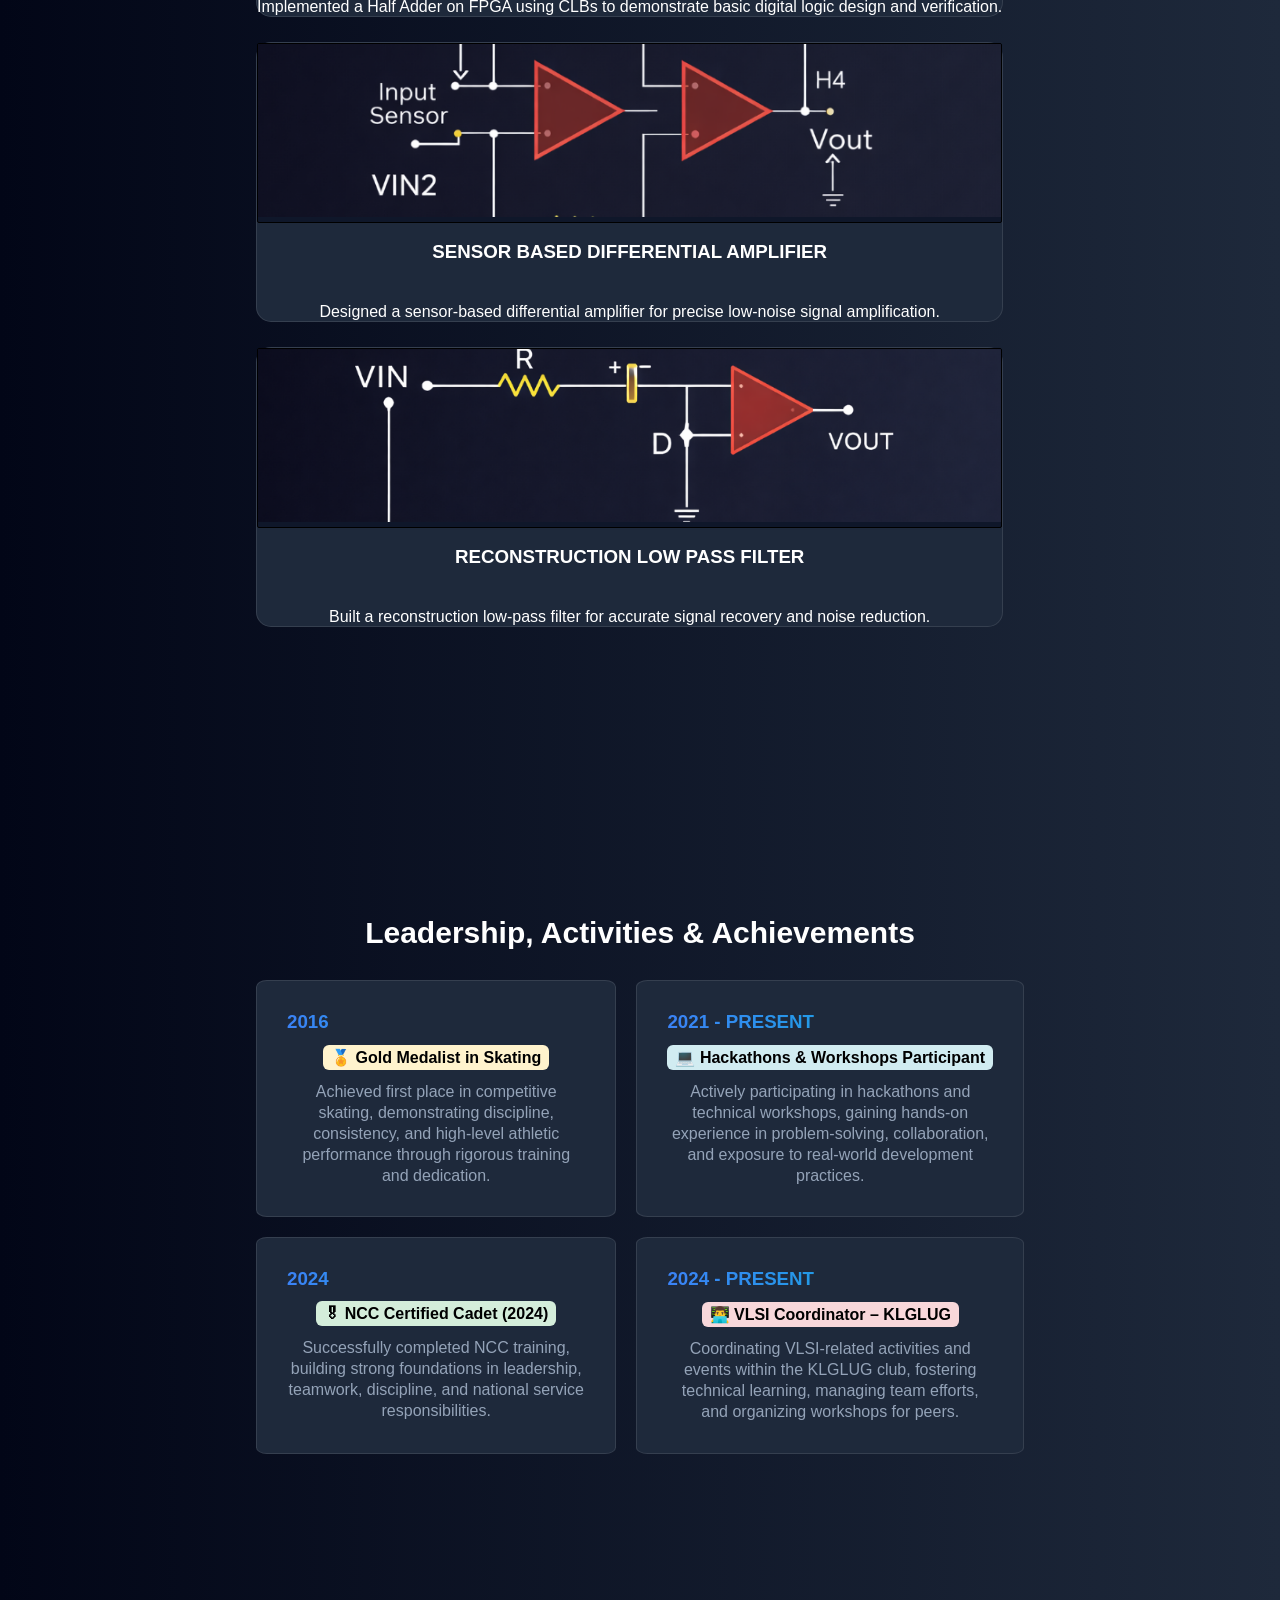
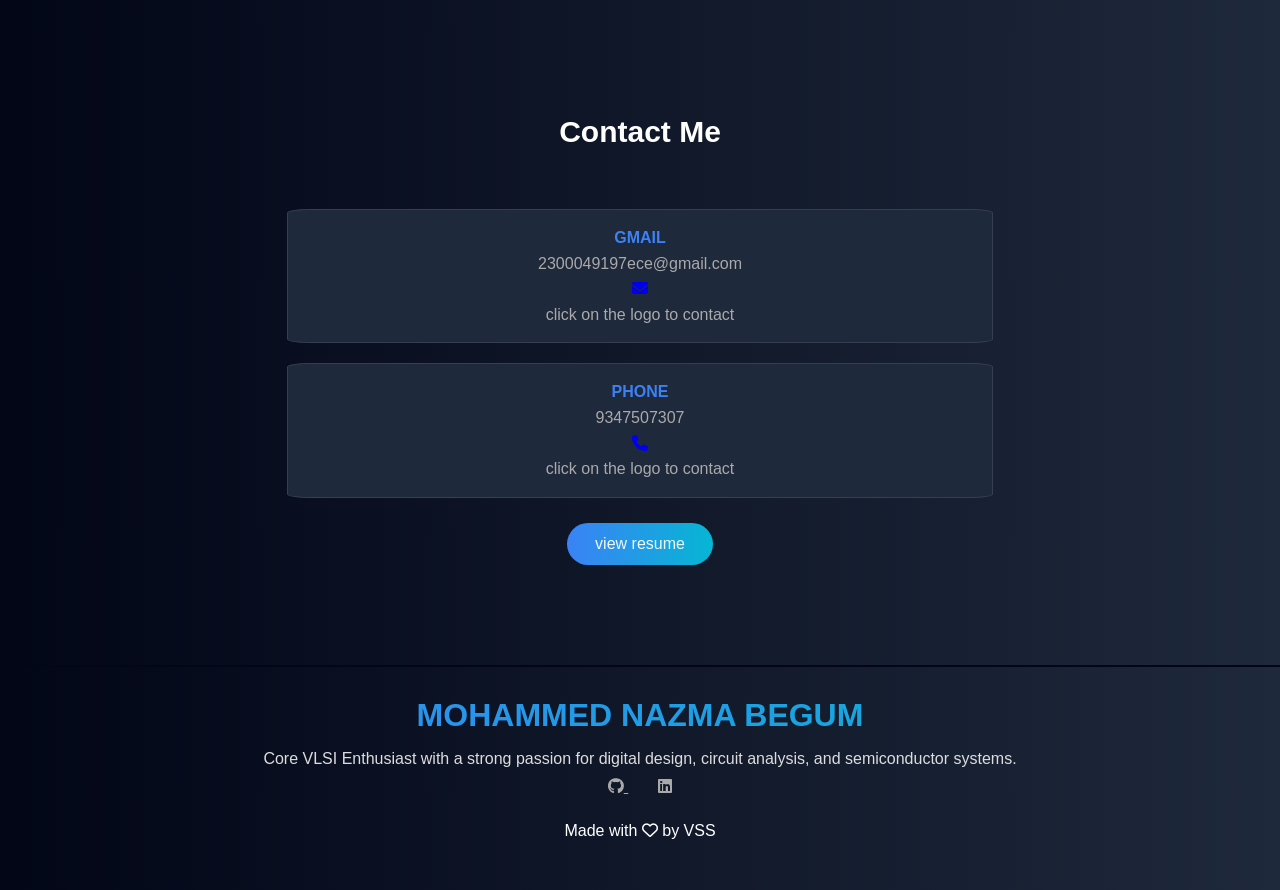
==== commit b3c608e5: "changed the alignment order of the languages" ====
--- a/nazma_portfolio.html
+++ b/nazma_portfolio.html
@@ -102,12 +102,12 @@
                     <div class="skill-card">
                         <h3>Languages & HDL Expertise</h3>
                         <div class="skill-items">
+                            <p><img src="https://img.icons8.com/color/48/circuit.png" width="20"/> VHDL</p>
+<p><img src="https://img.icons8.com/color/48/processor.png" width="20"/> SystemVerilog</p>
+<p><i class="fa-solid fa-code"></i> ALP</p>
                             <p><i class="devicon-java-plain colored"></i> JAVA</p>
                                 <p><i class="devicon-c-plain colored"></i> C</p>
-                                <p><i class="devicon-python-plain colored"></i> Python</p>
-                                <p><img src="https://img.icons8.com/color/48/circuit.png" width="20"/> VHDL</p>
-<p><img src="https://img.icons8.com/color/48/processor.png" width="20"/> SystemVerilog</p>
-<p><i class="fa-solid fa-code"></i> ALP</p>
+                                <p><i class="devicon-python-plain colored"></i> Python</p> 
                         </div>
                     </div>
                     <!--VLSI AND HARDWARE DESIGN SKILLS-->
